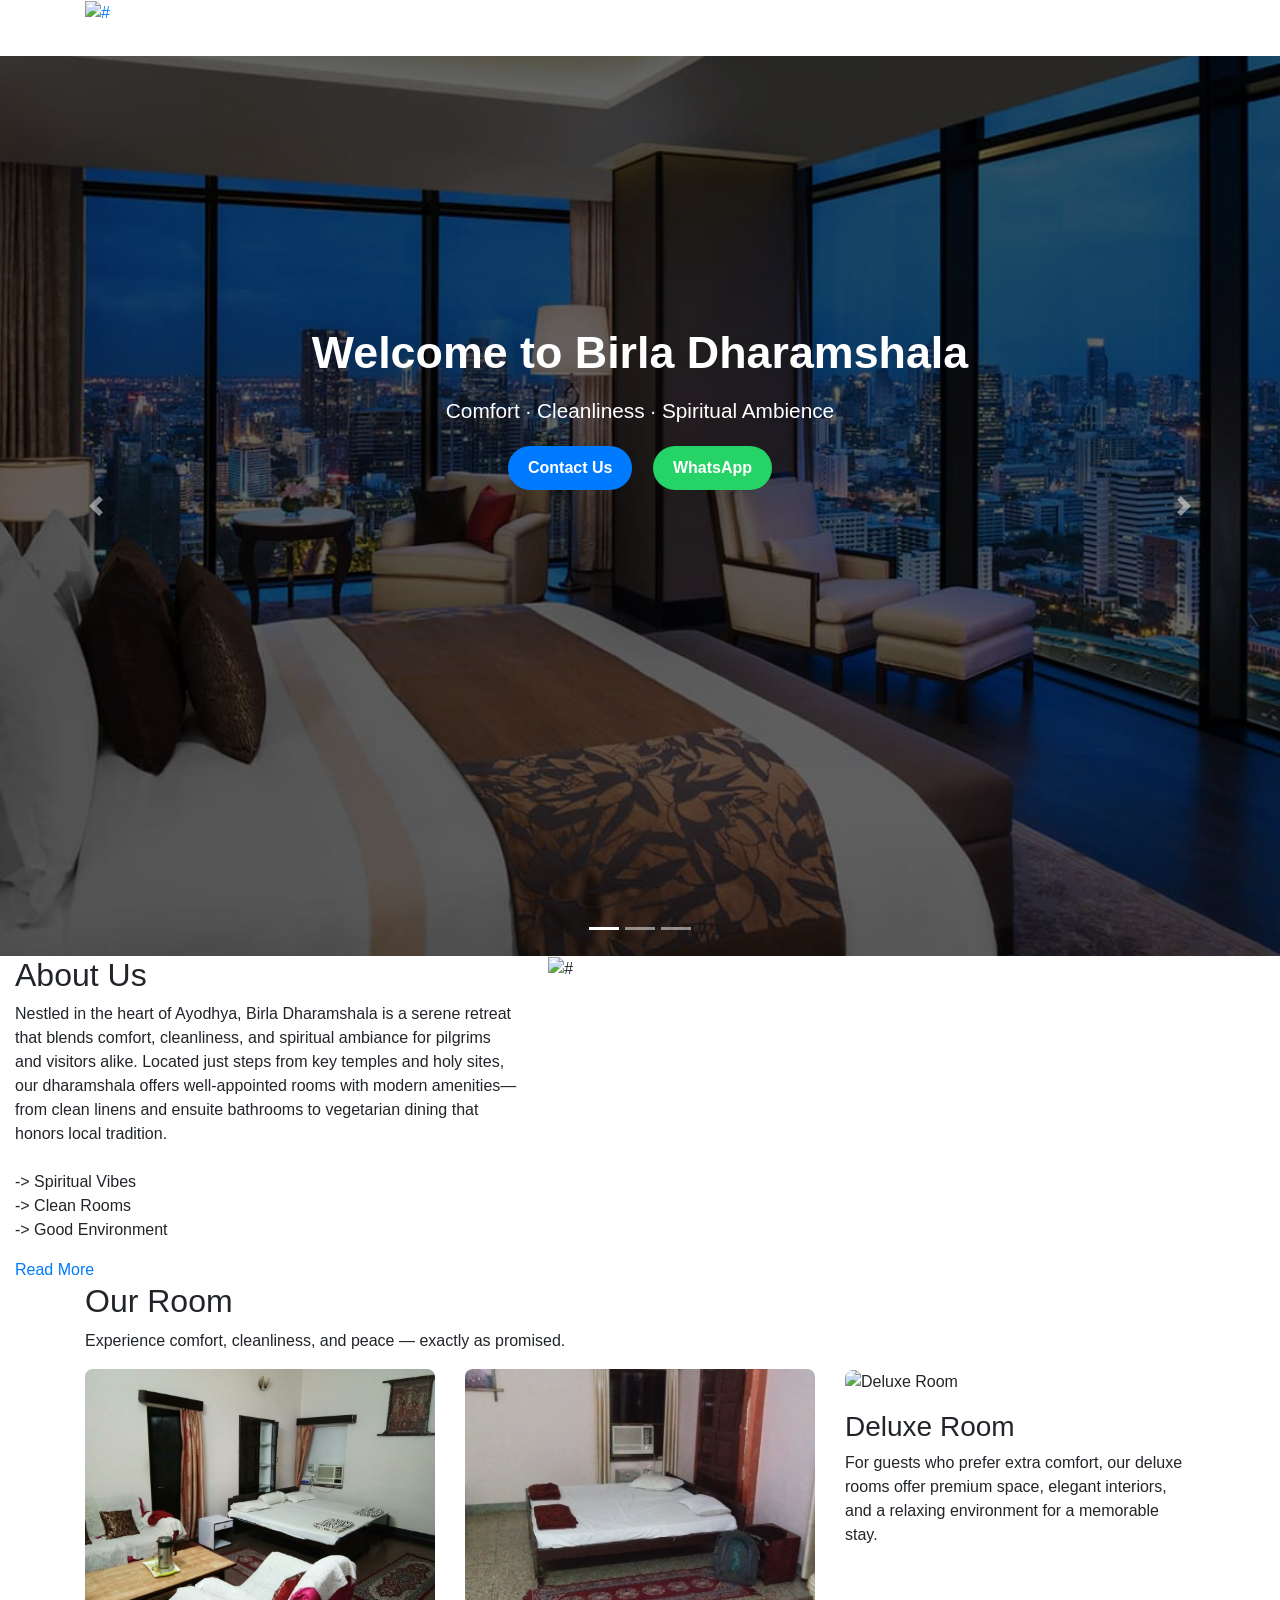
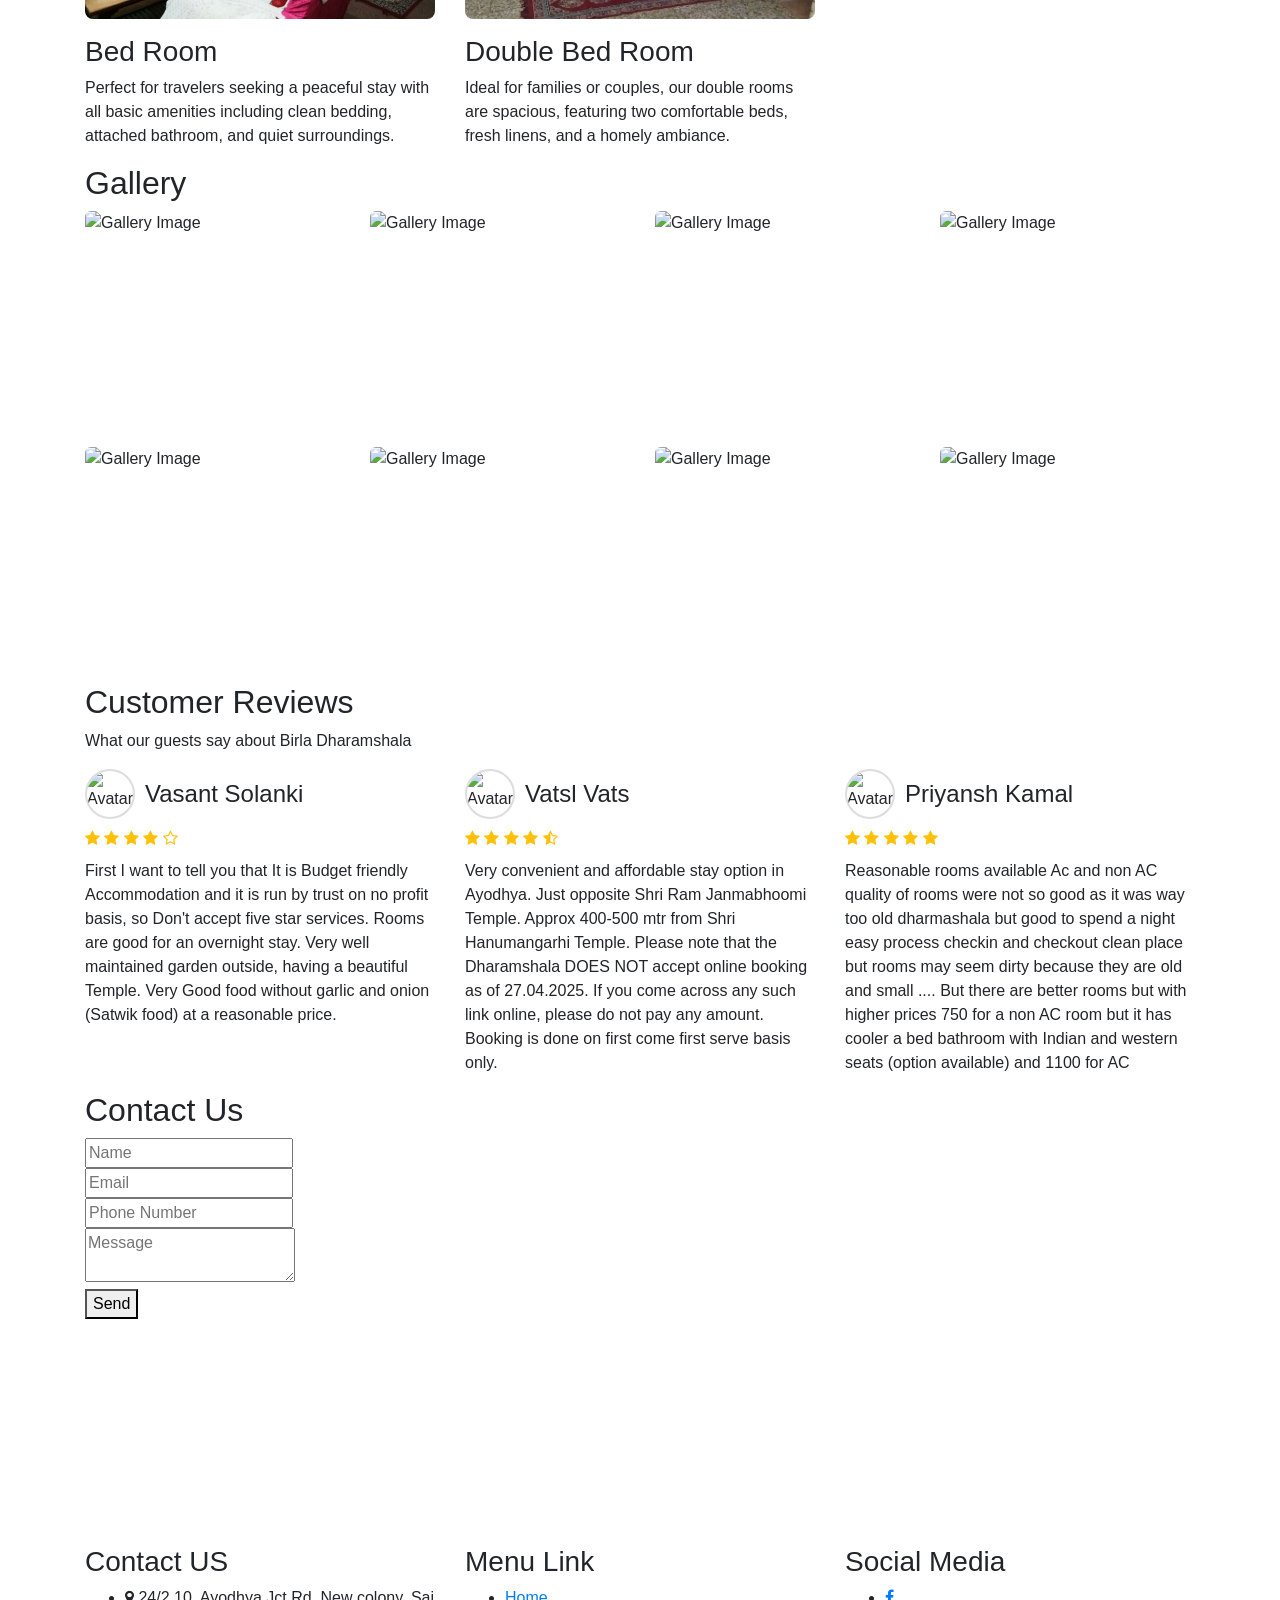
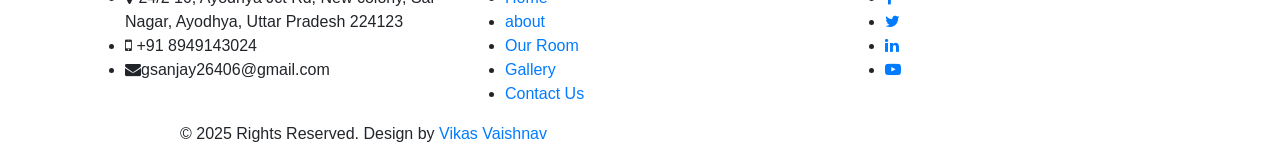
==== index.html @ abee6c65 "Add files via upload" ====
<!DOCTYPE html>
<html lang="en">
   <head>
      <!-- basic -->
      <meta charset="utf-8">
      <meta http-equiv="X-UA-Compatible" content="IE=edge">
      <!-- mobile metas -->
      <meta name="viewport" content="width=device-width, initial-scale=1">
      <meta name="viewport" content="initial-scale=1, maximum-scale=1">
      <!-- site metas -->
      <title>Birla Dharamshala</title>
      <meta name="keywords" content="">
      <meta name="description" content="">
      <meta name="author" content="">
      <!-- bootstrap css -->
      <link rel="stylesheet" href="css/bootstrap.min.css">
      <!-- style css -->
      <link rel="stylesheet" href="css/style.css">
      <!-- Responsive-->
      <link rel="stylesheet" href="css/responsive.css">
      <!-- fevicon -->
      <link rel="icon" href="images/fevicon.png" type="image/gif" />
      <!-- Scrollbar Custom CSS -->
      <link rel="stylesheet" href="css/jquery.mCustomScrollbar.min.css">
      <!-- Tweaks for older IEs-->
      <link rel="stylesheet" href="https://netdna.bootstrapcdn.com/font-awesome/4.0.3/css/font-awesome.css">
      <link rel="stylesheet" href="https://cdnjs.cloudflare.com/ajax/libs/fancybox/2.1.5/jquery.fancybox.min.css" media="screen">
      <!--[if lt IE 9]>
      <script src="https://oss.maxcdn.com/html5shiv/3.7.3/html5shiv.min.js"></script>
      <script src="https://oss.maxcdn.com/respond/1.4.2/respond.min.js"></script><![endif]-->
   </head>
   <!-- body -->
   <body class="main-layout">
      <!-- loader  -->
      <div class="loader_bg">
         <div class="loader"><img src="images/loading.gif" alt="#"/></div>
      </div>
      <!-- end loader -->
      <!-- header -->
      <header>
         <!-- header inner -->

<style>
   .logo img {
    max-width: 100%;    /* logo container ke andar fit ho jaye */
    height: auto;       /* aspect ratio maintain ho */
    max-height: 70px;   /* desktop me max height limit */
}

/* Tablet */
@media (max-width: 992px) {
    .logo img {
        max-height: 60px;
    }
}

/* Mobile */
@media (max-width: 768px) {
    .logo img {
        max-height: 50px;
    }
}

/* Extra small devices */
@media (max-width: 576px) {
    .logo img {
        max-height: 45px;
    }
}

</style>

         <div class="header">
            <div class="container">
               <div class="row">
                  <div class="col-xl-3 col-lg-3 col-md-3 col-sm-3 col logo_section">
                     <div class="full">
                        <div class="center-desk">
                           <div class="logo">
                              <a href="index.html"><img src="images/logo.png" alt="#" /></a>
                           </div>
                        </div>
                     </div>
                  </div>
                  <div class="col-xl-9 col-lg-9 col-md-9 col-sm-9">
                     <nav class="navigation navbar navbar-expand-md navbar-dark ">
                        <button class="navbar-toggler" type="button" data-toggle="collapse" data-target="#navbarsExample04" aria-controls="navbarsExample04" aria-expanded="false" aria-label="Toggle navigation">
                        <span class="navbar-toggler-icon"></span>
                        </button>
                        <div class="collapse navbar-collapse" id="navbarsExample04">
                           <ul class="navbar-nav mr-auto">
                              <li class="nav-item active">
                                 <a class="nav-link" href="index.html">Home</a>
                              </li>
                              <li class="nav-item">
                                 <a class="nav-link" href="#about">About</a>
                              </li>
                              <li class="nav-item">
                                 <a class="nav-link" href="#rooms">Our room</a>
                              </li>
                              <li class="nav-item">
                                 <a class="nav-link" href="#gallery">Gallery</a>
                              </li>
                              <li class="nav-item">
                                 <a class="nav-link" href="#contact">Contact Us</a>
                              </li>
                           </ul>
                        </div>
                     </nav>
                  </div>
               </div>
            </div>
         </div>
      </header>
      <!-- end header inner -->
      <!-- end header -->


    <style>
.carousel-item img {
   width: 100%;
   height: 100vh;
   object-fit: cover;
   position: relative;
}

/* Full dark overlay */
.banner-overlay {
   position: absolute;
   top: 0;
   left: 0;
   width: 100%;
   height: 100%;
   background: rgba(0, 0, 0, 0.5);
   z-index: 1;
}

.carousel-caption-custom {
   position: absolute;
   top: 30%;
   left: 50%;
   transform: translateX(-50%);
   text-align: center;
   color: #fff; /* white text */
   z-index: 2;
   width: 80%;
}

.carousel-caption-custom h2 {
   font-size: 2.8rem;
   font-weight: bold;
   margin-bottom: 15px;
   color: #fff;
}

.carousel-caption-custom p {
   font-size: 1.3rem;
   margin-bottom: 20px;
   color: #fff;
}

.banner-buttons .btn {
   margin: 0 8px;
   padding: 10px 20px;
   font-size: 1rem;
   border-radius: 30px;
   font-weight: bold;
   transition: 0.3s ease;
}

.banner-buttons .btn-primary {
   background-color: #007bff;
   border: none;
}

.banner-buttons .btn-success {
   background-color: #25D366; /* WhatsApp green */
   border: none;
}

.banner-buttons .btn:hover {
   opacity: 0.9;
   transform: scale(1.05);
}

/* Mobile Responsive */
@media (max-width: 768px) {
   .carousel-item img {
      height: 70vh;
   }
   .carousel-caption-custom h2 {
      font-size: 1.8rem;
   }
   .carousel-caption-custom p {
      font-size: 1rem;
   }
   .banner-buttons .btn {
      font-size: 0.9rem;
      padding: 8px 16px;
   }
}


    </style>


<!-- banner -->
<section class="banner_main">
   <div id="myCarousel" class="carousel slide banner" data-ride="carousel">
      <ol class="carousel-indicators">
         <li data-target="#myCarousel" data-slide-to="0" class="active"></li>
         <li data-target="#myCarousel" data-slide-to="1"></li>
         <li data-target="#myCarousel" data-slide-to="2"></li>
      </ol>
      <div class="carousel-inner">
         
         <!-- Slide 1 -->
         <div class="carousel-item active">
            <img class="d-block w-100" src="images/banner1.jpg" alt="First slide">
            <div class="banner-overlay"></div>
            <div class="carousel-caption-custom">
               <h2>Welcome to Birla Dharamshala</h2>
               <p>Comfort · Cleanliness · Spiritual Ambience</p>
               <div class="banner-buttons">
                  <a href="contact.html" class="btn btn-primary">Contact Us</a>
                  <a href="https://wa.me/918949143024" target="_blank" class="btn btn-success">WhatsApp</a>
               </div>
            </div>
         </div>
         
         <!-- Slide 2 -->
         <div class="carousel-item">
            <img class="d-block w-100" src="images/banner2.jpg" alt="Second slide">
            <div class="banner-overlay"></div>
            <div class="carousel-caption-custom">
               <h2>Stay Close to Shri Ram Janmabhoomi</h2>
               <p>Peaceful and Affordable Accommodation</p>
               <div class="banner-buttons">
                  <a href="#contact" class="btn btn-primary">Contact Us</a>
                  <a href="https://wa.me/919876543210" target="_blank" class="btn btn-success">WhatsApp</a>
               </div>
            </div>
         </div>
         
         <!-- Slide 3 -->
         <div class="carousel-item">
            <img class="d-block w-100" src="images/banner3.jpg" alt="Third slide">
            <div class="banner-overlay"></div>
            <div class="carousel-caption-custom">
               <h2>Satwik Bhojan, Pure Experience</h2>
               <p>Vegetarian Food with Tradition & Taste</p>
               <div class="banner-buttons">
                  <a href="#contact" class="btn btn-primary">Contact Us</a>
                  <a href="https://wa.me/919876543210" target="_blank" class="btn btn-success">WhatsApp</a>
               </div>
            </div>
         </div>
      </div>
      
      <!-- Controls -->
      <a class="carousel-control-prev" href="#myCarousel" role="button" data-slide="prev">
         <span class="carousel-control-prev-icon" aria-hidden="true"></span>
         <span class="sr-only">Previous</span>
      </a>
      <a class="carousel-control-next" href="#myCarousel" role="button" data-slide="next">
         <span class="carousel-control-next-icon" aria-hidden="true"></span>
         <span class="sr-only">Next</span>
      </a>
   </div>
</section>
<!-- end banner -->



      
      <!-- about -->
      <div class="about" id="about">
         <div class="container-fluid">
            <div class="row">
               <div class="col-md-5">
                  <div class="titlepage">
                     <h2>About Us</h2>
                     <p >Nestled in the heart of Ayodhya, Birla Dharamshala is a serene retreat that blends comfort, cleanliness, and spiritual ambiance for pilgrims and visitors alike. Located just steps from key temples and holy sites, our dharamshala offers well-appointed rooms with modern amenities—from clean linens and ensuite bathrooms to vegetarian dining that honors local tradition.
                        <br>
                        <br>
                        -> Spiritual Vibes
                        <br>
                        -> Clean Rooms
                        <br>
                        -> Good Environment
                     </p>
                     <a class="read_more" href="about.html"> Read More</a>
                  </div>
               </div>
               <div class="col-md-7">
                  <div class="about_img">
                     <figure ><img  src="images/about.png" alt="#"/></figure>
                  </div>
               </div>
            </div>
         </div>
      </div>
      <!-- end about -->
<!-- our_room -->
<style>
   .equal-room-img {
   width: 100%;
   height: 250px; /* set same height for all images */
   object-fit: cover; /* maintains aspect ratio without stretching */
   border-radius: 8px; /* optional for better look */
}

</style>

<div class="our_room" id="rooms">
   <div class="container">
      <div class="row">
         <div class="col-md-12">
            <div class="titlepage">
               <h2>Our Room</h2>
               <p>Experience comfort, cleanliness, and peace — exactly as promised.</p>
            </div>
         </div>
      </div>
      <div class="row">
         <!-- Room 1 -->
         <div class="col-md-4 col-sm-6">
            <div id="serv_hover" class="room">
               <div class="room_img">
                  <figure>
                     <img src="images/room1.jpg" alt="Single Bed Room" 
                          class="img-fluid equal-room-img"/>
                  </figure>
               </div>
               <div class="bed_room">
                  <h3>Bed Room</h3>
                  <p>Perfect for  travelers seeking a peaceful stay with all basic amenities 
                     including clean bedding, attached bathroom, and quiet surroundings.</p>
               </div>
            </div>
         </div>

         <!-- Room 2 -->
         <div class="col-md-4 col-sm-6">
            <div id="serv_hover" class="room">
               <div class="room_img">
                  <figure>
                     <img src="images/room2.jpg" alt="Double Bed Room" 
                          class="img-fluid equal-room-img"/>
                  </figure>
               </div>
               <div class="bed_room">
                  <h3>Double Bed Room</h3>
                  <p>Ideal for families or couples, our double rooms are spacious, 
                     featuring two comfortable beds, fresh linens, and a homely ambiance.</p>
               </div>
            </div>
         </div>

         <!-- Room 3 -->
         <div class="col-md-4 col-sm-6">
            <div id="serv_hover" class="room">
               <div class="room_img">
                  <figure>
                     <img src="images/room3.jpg" alt="Deluxe Room" 
                          class="img-fluid equal-room-img"/>
                  </figure>
               </div>
               <div class="bed_room">
                  <h3>Deluxe Room</h3>
                  <p>For guests who prefer extra comfort, our deluxe rooms offer 
                     premium space, elegant interiors, and a relaxing environment 
                     for a memorable stay.</p>
               </div>
            </div>
         </div>
      </div>
   </div>
</div>

      <!-- end our_room -->
    
 <!-- gallery -->

<style>
   .gallery-photo {
   width: 100%;
   height: 220px; /* you can adjust this value */
   object-fit: cover; /* keeps aspect ratio, crops if needed */
   border-radius: 6px; /* optional rounded corners */
   display: block;
}
</style>

<div class="gallery" id="gallery">
   <div class="container">
      <div class="row">
         <div class="col-md-12">
            <div class="titlepage">
               <h2>Gallery</h2>
            </div>
         </div>
      </div>
      <div class="row">
         <div class="col-md-3 col-sm-6">
            <div class="gallery_img">
               <figure><img src="images/gallery1.jpg" alt="Gallery Image" class="gallery-photo"/></figure>
            </div>
         </div>
         <div class="col-md-3 col-sm-6">
            <div class="gallery_img">
               <figure><img src="images/gallery2.jpg" alt="Gallery Image" class="gallery-photo"/></figure>
            </div>
         </div>
         <div class="col-md-3 col-sm-6">
            <div class="gallery_img">
               <figure><img src="images/gallery3.jpg" alt="Gallery Image" class="gallery-photo"/></figure>
            </div>
         </div>
         <div class="col-md-3 col-sm-6">
            <div class="gallery_img">
               <figure><img src="images/gallery4.jpg" alt="Gallery Image" class="gallery-photo"/></figure>
            </div>
         </div>
         <div class="col-md-3 col-sm-6">
            <div class="gallery_img">
               <figure><img src="images/gallery5.jpg" alt="Gallery Image" class="gallery-photo"/></figure>
            </div>
         </div>
         <div class="col-md-3 col-sm-6">
            <div class="gallery_img">
               <figure><img src="images/gallery6.jpg" alt="Gallery Image" class="gallery-photo"/></figure>
            </div>
         </div>
         <div class="col-md-3 col-sm-6">
            <div class="gallery_img">
               <figure><img src="images/gallery7.jpg" alt="Gallery Image" class="gallery-photo"/></figure>
            </div>
         </div>
         <div class="col-md-3 col-sm-6">
            <div class="gallery_img">
               <figure><img src="images/gallery8.jpg" alt="Gallery Image" class="gallery-photo"/></figure>
            </div>
         </div>
      </div>
   </div>
</div>
<!-- end gallery -->



 <!-- reviews -->
 <link rel="stylesheet" href="https://cdnjs.cloudflare.com/ajax/libs/font-awesome/4.7.0/css/font-awesome.min.css">


 <style>
.avatar {
   width: 50px;
   height: 50px;
   border-radius: 50%;
   object-fit: cover;
   border: 2px solid #ddd;
}

 </style>

<!-- reviews -->
<div class="reviews">
   <div class="container">
      <div class="row">
         <div class="col-md-12">
            <div class="titlepage">
               <h2>Customer Reviews</h2>
               <p>What our guests say about Birla Dharamshala</p>
            </div>
         </div>
      </div>
      <div class="row">
         <!-- Review 1 -->
         <div class="col-md-4">
            <div class="review_box">
               <div class="review_content">
                  <!-- Avatar + Name -->
                  <div class="d-flex align-items-center mb-2">
                     <img style="margin-right: 10px;" src="https://i.pravatar.cc/50?img=12" class="avatar me-2" alt="Avatar">
                     <h4 class="m-0">Vasant Solanki</h4>
                  </div>
                  <!-- Stars -->
                  <p class="text-warning mb-2">
                     <i class="fa fa-star"></i>
                     <i class="fa fa-star"></i>
                     <i class="fa fa-star"></i>
                     <i class="fa fa-star"></i>
                     <i class="fa fa-star-o"></i> <!-- 4 stars -->
                  </p>
                  <p>First I want to tell you that It is Budget friendly Accommodation and it is run by trust on no profit basis, so Don't accept five star services. Rooms are good for an overnight stay. Very well maintained garden outside, having a beautiful Temple. Very Good food without garlic and onion (Satwik food) at a reasonable price.</p>
               </div>
            </div>
         </div>

         <!-- Review 2 -->
         <div class="col-md-4">
            <div class="review_box">
               <div class="review_content">
                  <!-- Avatar + Name -->
                  <div class="d-flex align-items-center mb-2">
                     <img style="margin-right: 10px;" src="https://i.pravatar.cc/50?img=32" class="avatar me-2" alt="Avatar">
                     <h4 class="m-0">Vatsl Vats</h4>
                  </div>
                  <!-- Stars -->
                  <p class="text-warning mb-2">
                     <i class="fa fa-star"></i>
                     <i class="fa fa-star"></i>
                     <i class="fa fa-star"></i>
                     <i class="fa fa-star"></i>
                     <i class="fa fa-star-half-o"></i> <!-- 4.5 stars -->
                  </p>
                  <p>Very convenient and affordable stay option in Ayodhya. Just opposite Shri Ram Janmabhoomi Temple. Approx 400-500 mtr from Shri Hanumangarhi Temple. Please note that the Dharamshala DOES NOT accept online booking as of 27.04.2025. If you come across any such link online, please do not pay any amount. Booking is done on first come first serve basis only.</p>
               </div>
            </div>
         </div>

         <!-- Review 3 -->
         <div class="col-md-4">
            <div class="review_box">
               <div class="review_content">
                  <!-- Avatar + Name -->
                  <div class="d-flex align-items-center mb-2">
                     <img style="margin-right: 10px;" src="https://i.pravatar.cc/50?img=56" class="avatar me-2" alt="Avatar">
                     <h4 class="m-0">Priyansh Kamal</h4>
                  </div>
                  <!-- Stars -->
                  <p class="text-warning mb-2">
                     <i class="fa fa-star"></i>
                     <i class="fa fa-star"></i>
                     <i class="fa fa-star"></i>
                     <i class="fa fa-star"></i>
                     <i class="fa fa-star"></i> <!-- 5 stars -->
                  </p>
                  <p>Reasonable rooms available Ac and non AC quality of rooms were not so good as it was way too old dharmashala but good to spend a night easy process checkin and checkout clean place but rooms may seem dirty because they are old and small .... But there are better rooms but with higher prices 750 for a non AC room but it has cooler a bed bathroom with Indian and western seats (option available) and 1100 for AC</p>
               </div>
            </div>
         </div>
      </div>
   </div>
</div>
<!-- end reviews -->




      <!--  contact -->
      <div class="contact" id="contact">
         <div class="container">
            <div class="row">
               <div class="col-md-12">
                  <div class="titlepage">
                     <h2>Contact Us</h2>
                  </div>
               </div>
            </div>
            <div class="row">
               <div class="col-md-6">
                  <form id="request" class="main_form" onsubmit="sendToWhatsApp(event)">
                     <div class="row">
                        <div class="col-md-12">
                           <input class="contactus" placeholder="Name" type="text" name="name" id="name"> 
                        </div>
                        <div class="col-md-12">
                           <input class="contactus" placeholder="Email" type="email" name="email" id="email"> 
                        </div>
                        <div class="col-md-12">
                           <input class="contactus" placeholder="Phone Number" type="text" name="phone" id="phone">                          
                        </div>
                        <div class="col-md-12">
                           <textarea class="textarea" placeholder="Message" id="message"></textarea>
                        </div>
                        <div class="col-md-12">
                           <button class="send_btn" type="submit">Send</button>
                        </div>
                     </div>
                  </form>
               </div>
               <div class="col-md-6">
                  <div class="map_main">
                     <div class="map-responsive">
                        <iframe src="https://www.google.com/maps/embed?pb=!1m18!1m12!1m3!1d3561.482817374734!2d82.19859521002266!3d26.792751076621784!2m3!1f0!2f0!3f0!3m2!1i1024!2i768!4f13.1!3m3!1m2!1s0x399a07ecdf27cc41%3A0x7c9bd8b0b273a80f!2sBirla%20Dharamshala!5e0!3m2!1sen!2sin!4v1758640669637!5m2!1sen!2sin" width="600" height="400" frameborder="0" style="border:0; width: 100%;" allowfullscreen=""></iframe>
                     </div>
                  </div>
               </div>
            </div>
         </div>
      </div>


<script>
   function sendToWhatsApp(event) {
      event.preventDefault(); // Stop default form submit

      let name = document.getElementById("name").value;
      let email = document.getElementById("email").value;
      let phone = document.getElementById("phone").value;
      let message = document.getElementById("message").value;

      let whatsappNumber = "918949143024"; // <-- apna WhatsApp number yaha dalen

      let url = "https://wa.me/" + whatsappNumber + "?text=" 
         + "Name: " + encodeURIComponent(name) + "%0a"
         + "Email: " + encodeURIComponent(email) + "%0a"
         + "Phone: " + encodeURIComponent(phone) + "%0a"
         + "Message: " + encodeURIComponent(message);

      window.open(url, '_blank').focus();
   }
</script>

      <!-- end contact -->
      <!--  footer -->
      <footer>
         <div class="footer">
            <div class="container">
               <div class="row">
                  <div class=" col-md-4">
                     <h3>Contact US</h3>
                     <ul class="conta">
                        <li><i class="fa fa-map-marker" aria-hidden="true"></i> 24/2 10, Ayodhya Jct Rd, New colony, Sai Nagar, Ayodhya, Uttar Pradesh 224123</li>
                        <li><i class="fa fa-mobile" aria-hidden="true"></i> +91 8949143024</li>
                        <li> <i class="fa fa-envelope" aria-hidden="true"></i>gsanjay26406@gmail.com
                        <!-- <a href=""> gsanjay26406@gmail.com</a> -->
                        </li>
                     </ul>
                  </div>
                  <div class="col-md-4">
                     <h3>Menu Link</h3>
                     <ul class="link_menu">
                        <li class="active"><a href="index.html">Home</a></li>
                        <li><a href="#about"> about</a></li>
                        <li><a href="#rooms">Our Room</a></li>
                        <li><a href="#gallery">Gallery</a></li>
                        <li><a href="#contact">Contact Us</a></li>
                     </ul>
                  </div>
                  <div class="col-md-4">
                     <h3>Social Media</h3>
                     <!-- <form class="bottom_form">
                        <input class="enter" placeholder="Enter your email" type="text" name="Enter your email">
                        <button class="sub_btn">subscribe</button>
                     </form> -->
                     <ul class="social_icon">
                        <li><a href="#"><i class="fa fa-facebook" aria-hidden="true"></i></a></li>
                        <li><a href="#"><i class="fa fa-twitter" aria-hidden="true"></i></a></li>
                        <li><a href="#"><i class="fa fa-linkedin" aria-hidden="true"></i></a></li>
                        <li><a href="#"><i class="fa fa-youtube-play" aria-hidden="true"></i></a></li>
                     </ul>
                  </div>
               </div>
            </div>
            <div class="copyright">
               <div class="container">
                  <div class="row">
                     <div class="col-md-10 offset-md-1">
                        
                        <p>
                        © 2025 Rights Reserved. Design by <a href=""> Vikas Vaishnav
                        
                        </p>

                     </div>
                  </div>
               </div>
            </div>
         </div>
      </footer>
      <!-- end footer -->
      <!-- Javascript files-->
      <script src="js/jquery.min.js"></script>
      <script src="js/bootstrap.bundle.min.js"></script>
      <script src="js/jquery-3.0.0.min.js"></script>
      <!-- sidebar -->
      <script src="js/jquery.mCustomScrollbar.concat.min.js"></script>
      <script src="js/custom.js"></script>
   </body>
</html>
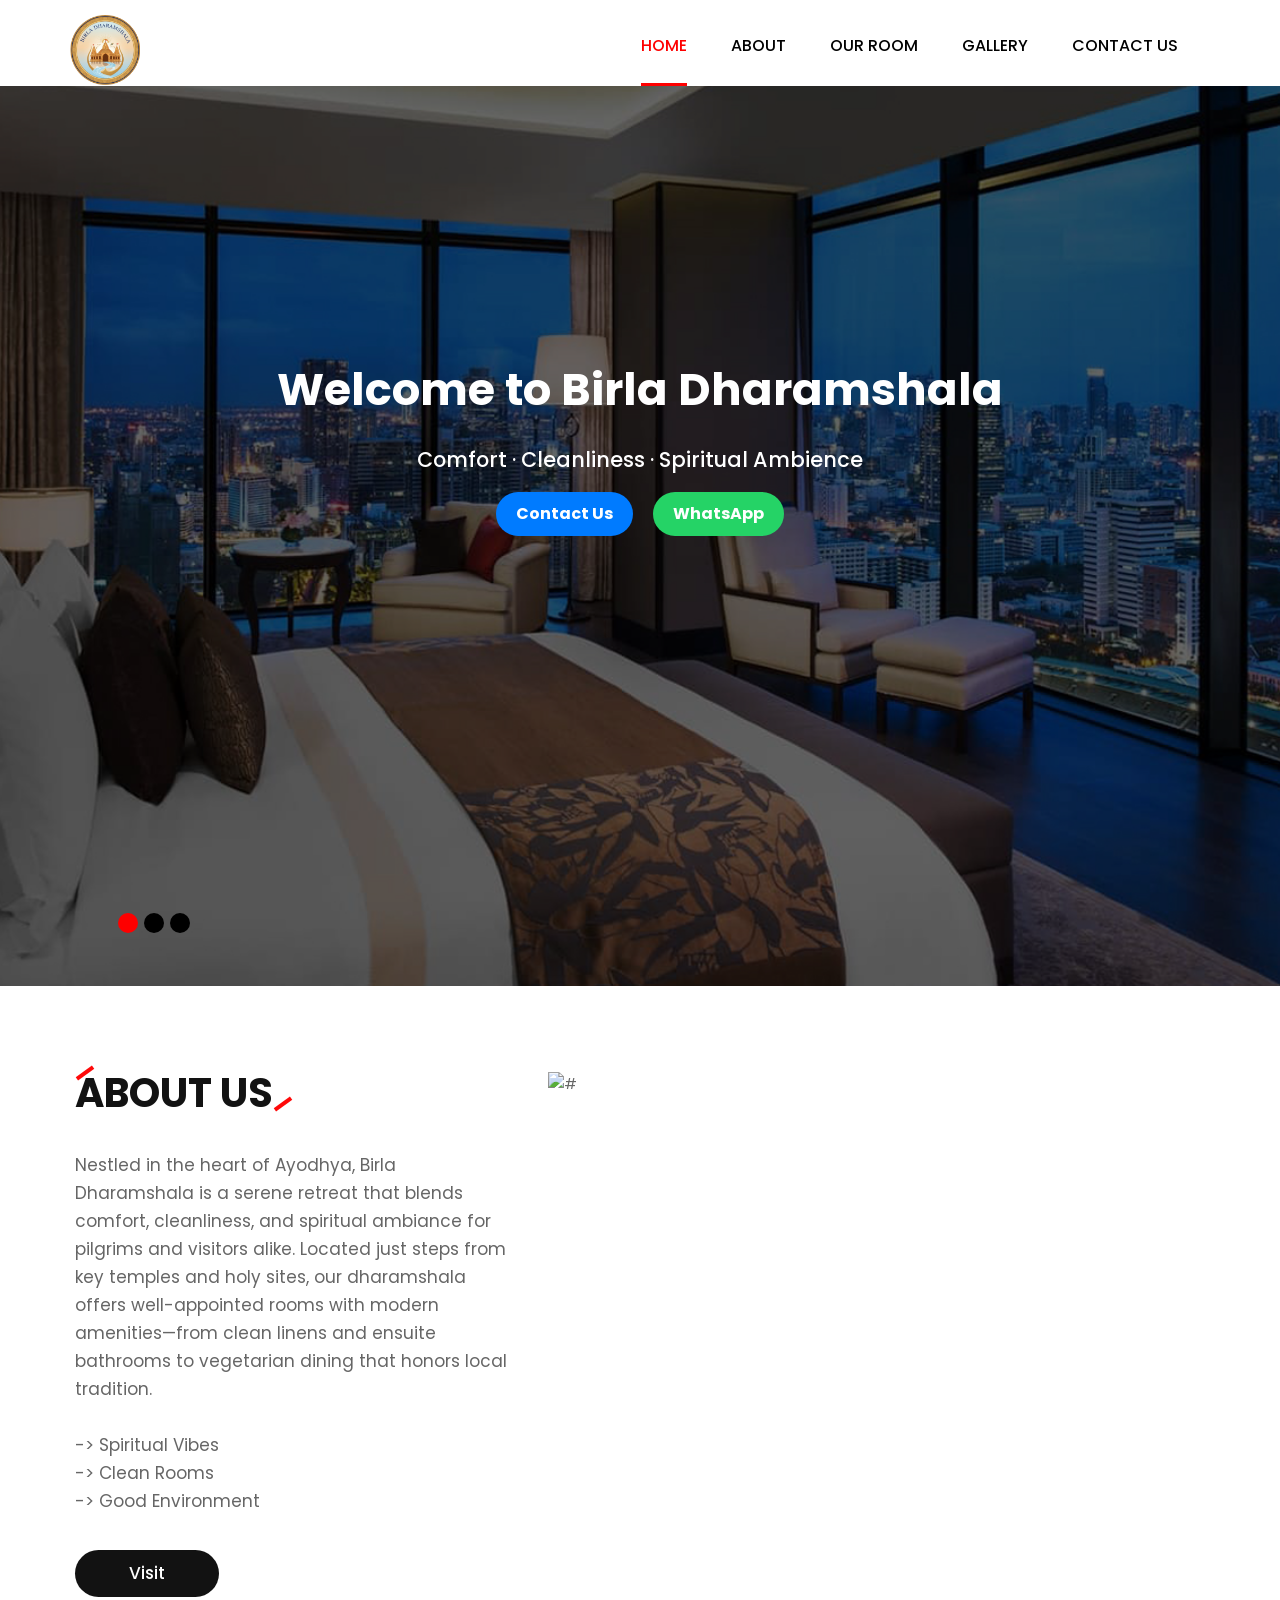
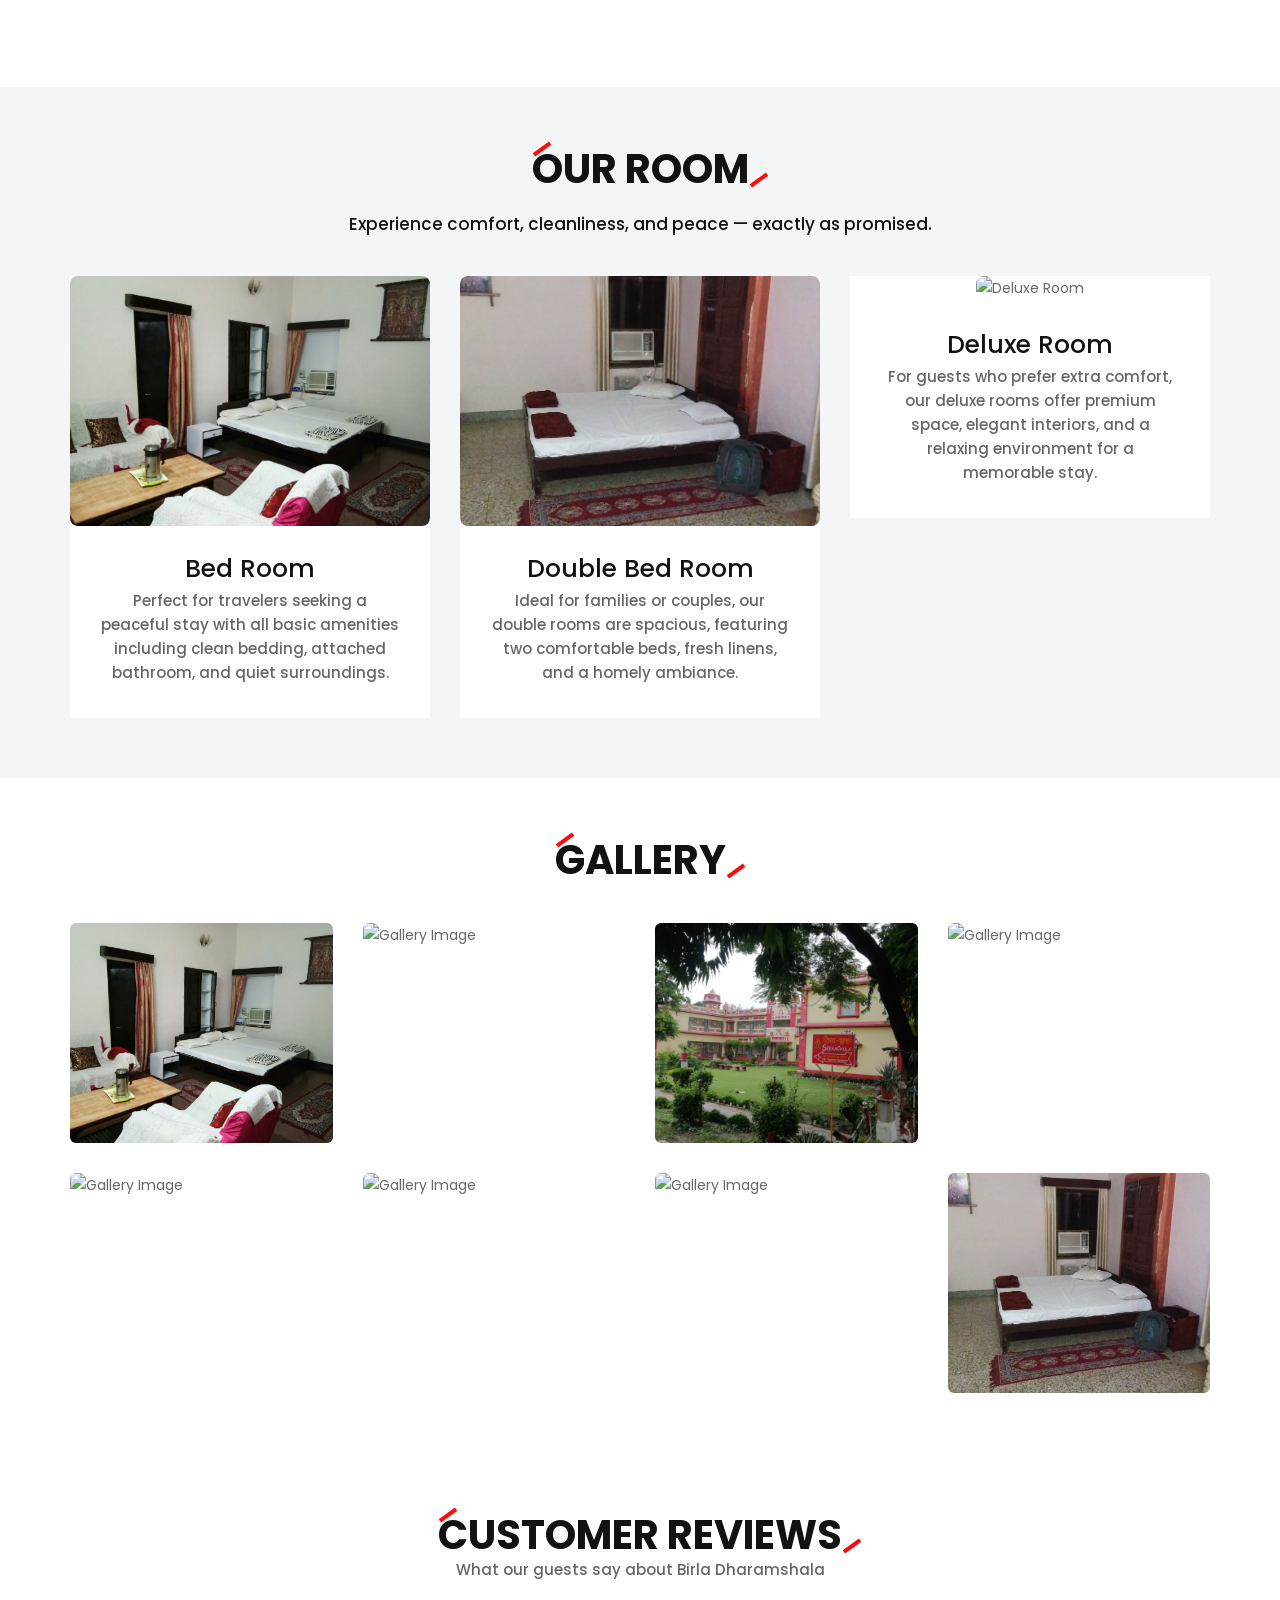
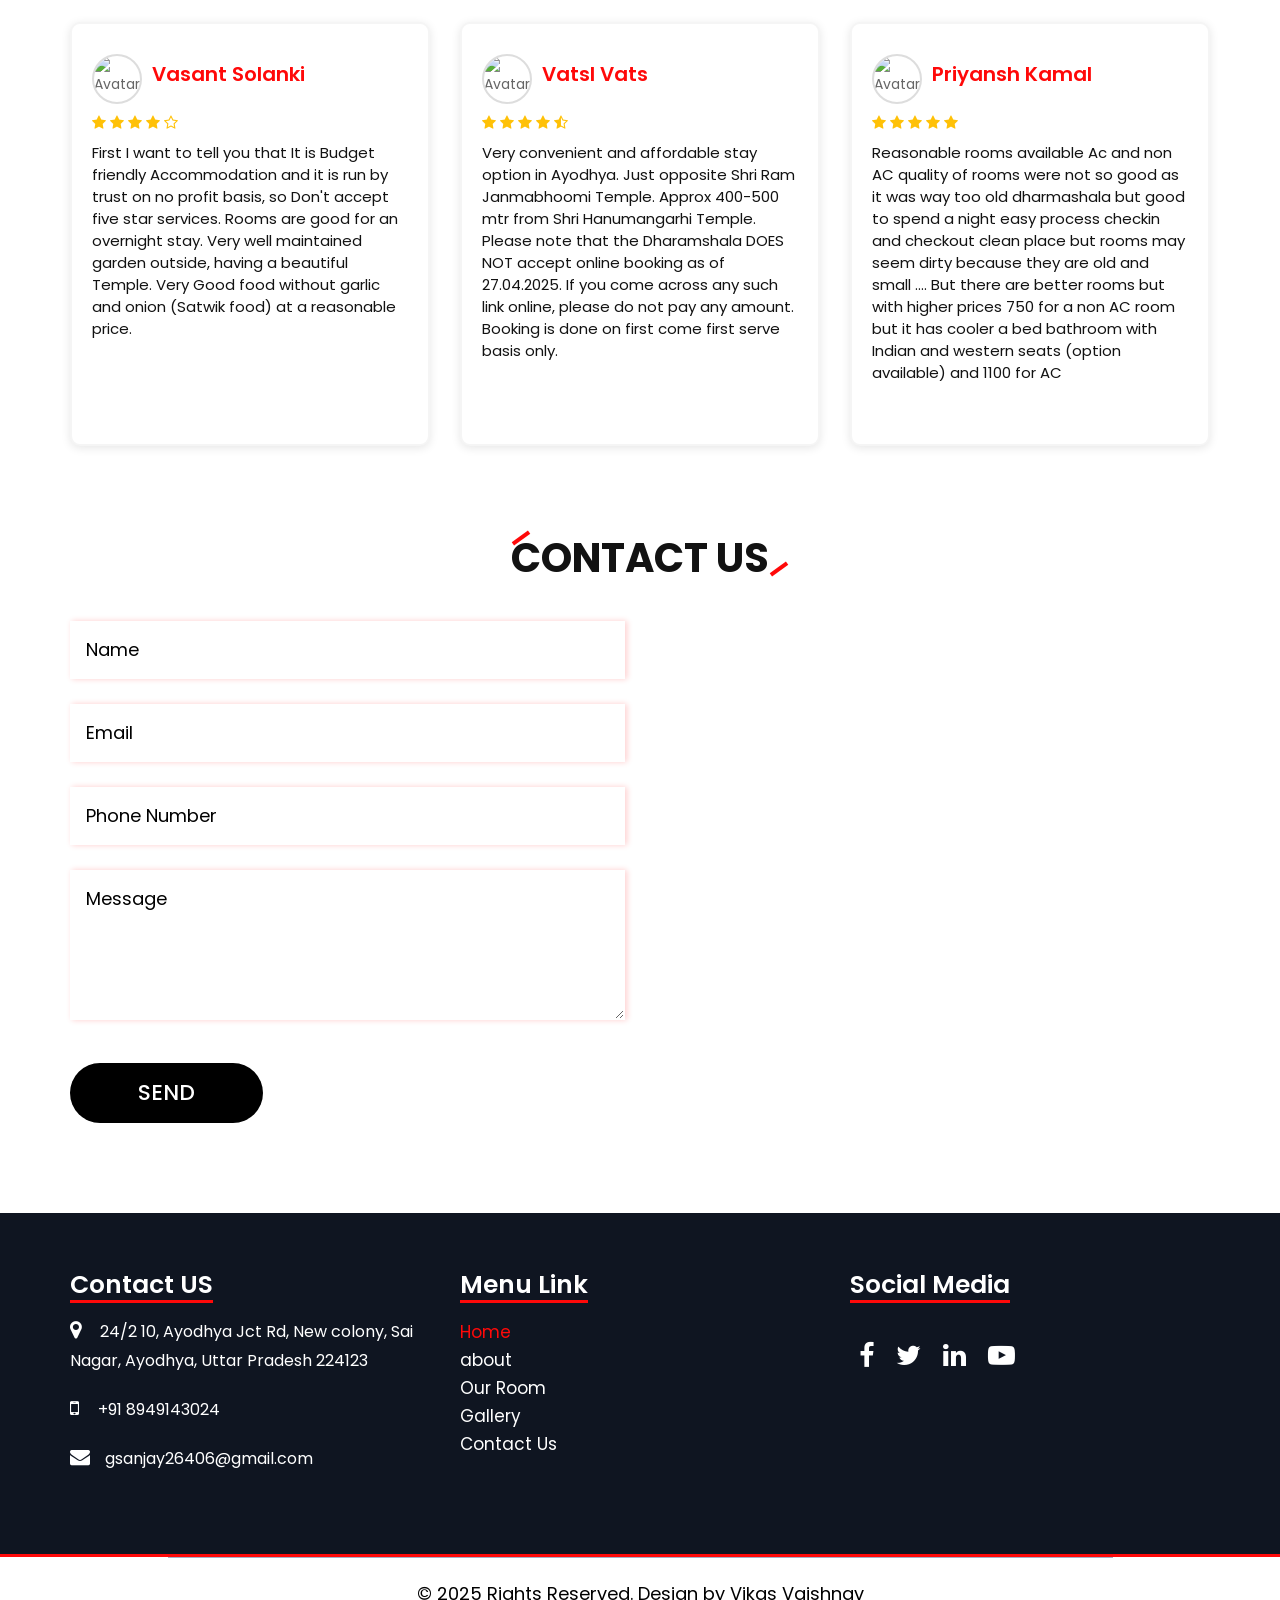
==== commit 3da5f99d: "Update index.html" ====
--- a/index.html
+++ b/index.html
@@ -222,7 +222,7 @@
                <h2>Welcome to Birla Dharamshala</h2>
                <p>Comfort · Cleanliness · Spiritual Ambience</p>
                <div class="banner-buttons">
-                  <a href="contact.html" class="btn btn-primary">Contact Us</a>
+                  <a href="#contact" class="btn btn-primary">Contact Us</a>
                   <a href="https://wa.me/918949143024" target="_blank" class="btn btn-success">WhatsApp</a>
                </div>
             </div>
@@ -289,7 +289,7 @@
                         <br>
                         -> Good Environment
                      </p>
-                     <a class="read_more" href="about.html"> Read More</a>
+                     <a class="read_more" href="">Visit </a>
                   </div>
                </div>
                <div class="col-md-7">
@@ -680,4 +680,4 @@
       <script src="js/jquery.mCustomScrollbar.concat.min.js"></script>
       <script src="js/custom.js"></script>
    </body>
-</html>+</html>
--- a/css/style.css
+++ b/css/style.css
@@ -0,0 +1,991 @@
+/*--------------------------------------------------------------------- File Name: style.css ---------------------------------------------------------------------*/
+
+
+/*--------------------------------------------------------------------- import Fonts ---------------------------------------------------------------------*/
+
+@import url('https://fonts.googleapis.com/css?family=Rajdhani:300,400,500,600,700');
+@import url('https://fonts.googleapis.com/css?family=Poppins:100,100i,200,200i,300,300i,400,400i,500,500i,600,600i,700,700i,800,800i,900,900i');
+@import url('https://fonts.googleapis.com/css?family=Raleway:100,400,600,700,900&display=swap');
+@import url('https://fonts.googleapis.com/css?family=Baloo+Chettan&display=swap');
+
+/*****---------------------------------------- 1) font-family: 'Rajdhani', sans-serif;
+ 2) font-family: 'Poppins', sans-serif;
+ ----------------------------------------*****/
+
+
+/*--------------------------------------------------------------------- import Files ---------------------------------------------------------------------*/
+
+@import url(animate.min.css);
+@import url(normalize.css);
+@import url(icomoon.css);
+@import url(font-awesome.min.css);
+@import url(meanmenu.css);
+@import url(owl.carousel.min.css);
+@import url(swiper.min.css);
+@import url(slick.css);
+@import url(jquery.fancybox.min.css);
+@import url(jquery-ui.css);
+@import url(nice-select.css);
+
+/*--------------------------------------------------------------------- skeleton ---------------------------------------------------------------------*/
+
+* {
+     box-sizing: border-box !important;
+}
+
+.container {
+     max-width: 1170px;
+}
+
+html {
+     scroll-behavior: smooth;
+}
+
+body {
+     color: #666666;
+     font-size: 14px;
+     font-family: 'Poppins', sans-serif;
+     line-height: 1.80857;
+     font-weight: normal;
+}
+
+a {
+     color: #1f1f1f;
+     text-decoration: none !important;
+     outline: none !important;
+     -webkit-transition: all .3s ease-in-out;
+     -moz-transition: all .3s ease-in-out;
+     -ms-transition: all .3s ease-in-out;
+     -o-transition: all .3s ease-in-out;
+     transition: all .3s ease-in-out;
+}
+
+h1,
+h2,
+h3,
+h4,
+h5,
+h6 {
+     letter-spacing: 0;
+     font-weight: normal;
+     position: relative;
+     padding: 0 0 10px 0;
+     font-weight: normal;
+     line-height: normal;
+     color: #111111;
+     margin: 0
+}
+
+h1 {
+     font-size: 24px;
+}
+
+h2 {
+     font-size: 22px;
+}
+
+h3 {
+     font-size: 18px;
+}
+
+h4 {
+     font-size: 16px
+}
+
+h5 {
+     font-size: 14px
+}
+
+h6 {
+     font-size: 13px
+}
+
+*,
+*::after,
+*::before {
+     -webkit-box-sizing: border-box;
+     -moz-box-sizing: border-box;
+     box-sizing: border-box;
+}
+
+h1 a,
+h2 a,
+h3 a,
+h4 a,
+h5 a,
+h6 a {
+     color: #212121;
+     text-decoration: none!important;
+     opacity: 1
+}
+
+button:focus {
+     outline: none;
+}
+
+ul,
+li,
+ol {
+     margin: 0px;
+     padding: 0px;
+     list-style: none;
+}
+
+p {
+     margin: 0px;
+     font-weight: 500;
+     font-size: 15px;
+     line-height: 24px;
+}
+
+a {
+     color: #222222;
+     text-decoration: none;
+     outline: none !important;
+}
+
+a,
+.btn {
+     text-decoration: none !important;
+     outline: none !important;
+     -webkit-transition: all .3s ease-in-out;
+     -moz-transition: all .3s ease-in-out;
+     -ms-transition: all .3s ease-in-out;
+     -o-transition: all .3s ease-in-out;
+     transition: all .3s ease-in-out;
+}
+
+img {
+     max-width: 100%;
+     height: auto;
+}
+
+ :focus {
+     outline: 0;
+}
+
+.btn-custom {
+     margin-top: 20px;
+     background-color: transparent !important;
+     border: 2px solid #ddd;
+     padding: 12px 40px;
+     font-size: 16px;
+}
+
+.lead {
+     font-size: 18px;
+     line-height: 30px;
+     color: #767676;
+     margin: 0;
+     padding: 0;
+}
+
+.form-control:focus {
+     border-color: #ffffff !important;
+     box-shadow: 0 0 0 .2rem rgba(255, 255, 255, .25);
+}
+
+.navbar-form input {
+     border: none !important;
+}
+
+.badge {
+     font-weight: 500;
+}
+
+blockquote {
+     margin: 20px 0 20px;
+     padding: 30px;
+}
+
+button {
+     border: 0;
+     margin: 0;
+     padding: 0;
+     cursor: pointer;
+}
+
+.full {
+     float: left;
+     width: 100%;
+}
+
+.full {
+     width: 100%;
+     float: left;
+     margin: 0;
+     padding: 0;
+}
+
+
+/**-- heading section --**/
+
+
+/*---------------------------- preloader area ----------------------------*/
+
+.loader_bg {
+     position: fixed;
+     z-index: 9999999;
+     background: #fff;
+     width: 100%;
+     height: 100%;
+}
+
+.loader {
+     height: 100%;
+     width: 100%;
+     position: absolute;
+     left: 0;
+     top: 0;
+     display: flex;
+     justify-content: center;
+     align-items: center;
+}
+
+.loader img {
+     width: 280px;
+}
+
+
+/*-- header area --*/
+
+
+/*--------------------------------------------------------------------- top banner area ---------------------------------------------------------------------*/
+
+
+/*-- navigation--*/
+
+.navigation.navbar {
+     float: right;
+     padding-top: 14px !important;
+     padding: 0;
+}
+
+.navigation.navbar-dark .navbar-nav .nav-link {
+     padding: 7px 0px 27px 0px;
+     margin: 0 22px;
+     color: #010101;
+     font-size: 16px;
+     line-height: 20px;
+     font-weight: 500;
+     text-transform: uppercase;
+     border-bottom: #fff solid 3px;
+}
+
+.navigation.navbar-dark .navbar-nav .nav-link:focus,
+.navigation.navbar-dark .navbar-nav .nav-link:hover {
+     color: #fe0000;
+     border-bottom: #fe0000 solid 3px;
+}
+
+.navigation.navbar-dark .navbar-nav .active>.nav-link,
+.navigation.navbar-dark .navbar-nav .nav-link.active,
+.navigation.navbar-dark .navbar-nav .nav-link.show,
+.navigation.navbar-dark .navbar-nav .show>.nav-link {
+     color: #fe0000;
+     border-bottom: #fe0000 solid 3px;
+}
+
+.navbar-expand-md .navbar-nav {
+     padding-right: 10px;
+}
+
+.header {
+     width: 100%;
+     height: 86px;
+     padding: 15px 0px 15px 0px;
+     background: #fff;
+}
+
+
+/** banner section **/
+
+.banner_main {
+     position: relative;
+}
+
+.banner .carousel-indicators li {
+     width: 20px;
+     height: 20px;
+     border-radius: 30px;
+     background: #000;
+}
+
+.banner .carousel-indicators .active {
+     background-color: #fe0000;
+}
+
+.booking_ocline {
+     position: absolute;
+     width: 100%;
+     top: 50%;
+     transform: translateY(-50%);
+}
+
+.book_room {
+     background-color: #000000c7;
+     padding: 30px 35px;
+     border-left: #ff0909 solid 5px;
+}
+
+.book_room h1 {
+     font-weight: 500;
+     font-size: 30px;
+     line-height: 30px;
+     color: #fff;
+     padding-bottom: 20px;
+     text-transform: uppercase;
+     text-align: center;
+}
+
+.book_now span {
+     display: block;
+     color: #fff;
+     font-size: 18px;
+     padding-bottom: 5px;
+}
+
+.book_now .online_book {
+     width: 100%;
+     height: 50px;
+     border: #fff solid 1px;
+     background-color: transparent;
+     color: #fff;
+     padding: 0 10px;
+     padding-right: 61px;
+     margin-bottom: 25px;
+     position: relative;
+}
+
+.date_cua {
+     position: absolute;
+     width: 29px;
+     height: 29px;
+     top: 48px;
+     background-repeat: no-repeat;
+     right: 30px;
+}
+
+.book_btn {
+     background-color: #fe0000;
+     max-width: 189px;
+     width: 100%;
+     margin: 0 auto;
+     padding: 10px 0;
+     border-radius: 50px;
+     color: #fff;
+     font-size: 20px;
+     transition: ease-in 0.5s;
+     display: block;
+}
+
+.book_btn:hover {
+     background-color: #fff;
+     color: #fe0000;
+     transition: ease-in 0.5s;
+}
+
+.carousel-control-next,
+.carousel-control-prev {
+     display: none;
+}
+
+.carousel-indicators {
+     right: inherit;
+     bottom: 53px;
+     margin-left: 9%;
+}
+
+
+/** end banner section **/
+
+.titlepage {
+     text-align: center;
+     padding-bottom: 40px;
+}
+
+.titlepage h2 {
+     font-size: 40px;
+     color: #121212;
+     line-height: 45px;
+     font-weight: bold;
+     text-transform: uppercase;
+     padding: 0;
+}
+
+.titlepage h2::before {
+     position: absolute;
+     content: "";
+     background-color: #ff0909;
+     width: 20px;
+     height: 4px;
+     transform: rotate(-36deg);
+}
+
+.titlepage h2::after {
+     position: absolute;
+     content: "";
+     background-color: #ff0909;
+     width: 20px;
+     height: 4px;
+     transform: rotate(-36deg);
+     bottom: 10px;
+}
+
+.d_flex {
+     display: flex;
+     align-items: center;
+     flex-wrap: wrap;
+}
+
+.read_more {
+     font-size: 17px;
+     background-color: #121212;
+     color: #fff;
+     padding: 8px 0px;
+     width: 100%;
+     max-width: 144px;
+     text-align: center;
+     display: inline-block;
+     transition: ease-in all 0.5s;
+     font-weight: 500;
+     border-radius: 30px;
+}
+
+.read_more:hover {
+     background: #fe0000;
+     color: #fff;
+     transition: ease-in all 0.5s;
+}
+
+/** about section **/
+
+.about {
+     background-color: #fff;
+     padding-top: 85px;
+}
+
+.about .titlepage {
+     text-align: left;
+     padding-bottom: 0;
+     max-width: 443px;
+     width: 100%;
+     float: right;
+}
+
+.about .titlepage h2 {
+     margin-bottom: 35px;
+}
+
+.about .titlepage p {
+     font-weight: 400;
+     font-size: 17px;
+     line-height: 28px;
+     padding-bottom: 35px;
+}
+
+.about_img {
+     margin-right: 40px;
+     overflow: hidden;
+}
+
+.about_img figure {
+     margin: 0;
+}
+
+.about_img figure img {
+     width: 100%;
+     transition: all .5s;
+}
+
+.about_img figure img:hover {
+     transform: scale(1.2);
+}
+/** end about section **/
+
+/** our_room section **/
+
+.our_room {
+     background-color: #f4f5f7;
+     padding: 60px 0 30px 0;
+     margin-top: 90px;
+}
+
+.our_room .titlepage {
+     text-align: center;
+}
+
+.our_room .titlepage p {
+     color: #121212;
+     font-size: 17px;
+     margin-top: 20px;
+}
+
+.our_room .room {
+     text-align: center;
+     background-color: #fff;
+     margin-bottom: 30px;
+     transition: ease-in all 0.5s;
+}
+
+.our_room .room .room_img {
+     overflow: hidden;
+}
+
+.our_room .room .room_img figure {
+     margin: 0;
+}
+
+.our_room .room .room_img figure img {
+     width: 100%;
+     transition: all .5s;
+}
+
+.our_room .room .room_img figure img:hover {
+     transform: scale(1.2);
+}
+
+.our_room .room .bed_room {
+     padding: 33px 30px;
+}
+
+.our_room .room .bed_room h3 {
+     color: #121212;
+     font-size: 25px;
+     line-height: 20px;
+     font-weight: 500;
+     transition: ease-in all 0.5s;
+     margin: auto;
+}
+
+#serv_hover:hover.room {
+     cursor: pointer;
+     box-shadow: 0px 0px 30px rgba(255, 9, 9, 0.15);
+     transition: ease-in all 0.5s;
+}
+
+
+/** end our_room section **/
+
+
+/** gallery  section **/
+
+.gallery {
+     padding-top: 60px;
+}
+
+.gallery .titlepage {
+     text-align: center;
+}
+
+.gallery .gallery_img {
+     overflow: hidden;
+     margin-bottom: 30px;
+}
+
+.gallery .gallery_img figure {
+     margin: 0;
+}
+
+.gallery .gallery_img figure img {
+     width: 100%;
+     transition: all .5s;
+}
+
+.gallery .gallery_img figure img:hover {
+     transform: scale(1.2);
+}
+
+
+/** end gallery  section **/
+
+
+/** blog section **/
+
+.blog {
+     background: url(../images/blog_bg.jpg);
+     background-repeat: no-repeat;
+     background-size: 100% 100%;
+     padding: 60px 0 30px 0;
+     margin-top: 60px;
+}
+
+.blog .titlepage {
+     text-align: center;
+}
+
+.blog .titlepage h2 {
+     color: #fff;
+}
+
+.blog .titlepage p {
+     color: #fff;
+     font-size: 17px;
+     margin-top: 20px;
+}
+
+.blog .blog_box {
+     text-align: left;
+     background-color: #fff;
+     margin-bottom: 30px;
+     transition: ease-in all 0.5s;
+}
+
+.blog .blog_box .blog_img {
+     overflow: hidden;
+}
+
+.blog .blog_box .blog_img figure {
+     margin: 0;
+}
+
+.blog .blog_box .blog_img figure img {
+     width: 100%;
+     transition: all .5s;
+}
+
+.blog .blog_box .blog_img figure img:hover {
+     transform: scale(1.2);
+}
+
+.blog .blog_box .blog_room {
+     padding: 33px 30px;
+     text-align: left;
+}
+
+.blog .blog_box .blog_room h3 {
+     color: #121212;
+     font-size: 25px;
+     line-height: 20px;
+     font-weight: 500;
+     padding-bottom: 5px;
+     transition: ease-in all 0.5s;
+     margin: auto;
+}
+
+.blog .blog_box .blog_room span {
+     font-size: 15px;
+     color: #ff0909;
+     font-weight: bold;
+     margin-bottom: 10px;
+     display: block;
+}
+
+.blog .blog_box .blog_room p {
+     font-size: 14px;
+     line-height: 20px;
+}
+
+
+/** end blog section **/
+
+/** reviews section **/
+
+.reviews {
+     background: #fff;
+     margin-top: 90px;
+}
+
+.review_box {
+     border: 2px solid #f5f5f5;
+     background: #fff;
+     padding: 30px 20px;
+     margin-bottom: 30px;
+     border-radius: 10px;
+     box-shadow: 0 2px 10px rgba(0,0,0,0.1);
+     transition: ease-in all 0.5s;
+     height: 100%;
+}
+
+.review_box:hover {
+     box-shadow: 0 5px 20px rgba(255, 9, 9, 0.15);
+     transition: ease-in all 0.5s;
+}
+
+.review_content h4 {
+     color: #ff0909;
+     font-size: 20px;
+     line-height: 24px;
+     font-weight: 600;
+     margin-bottom: 15px;
+     text-align: left;
+}
+
+.review_content p {
+     color: #121212;
+     font-size: 15px;
+     line-height: 22px;
+     font-weight: 400;
+     text-align: left;
+     margin: 0;
+}
+
+/** end reviews section **/
+
+
+/** contact section **/
+
+.contact {
+     background: #fff;
+     margin-top: 90px;
+}
+
+.main_form .contactus {
+     border: #fff solid 1px;
+     padding: 0 15px;
+     margin-bottom: 25px;
+     width: 100%;
+     height: 58px;
+     background: #fff;
+     color: #000000;
+     font-size: 18px;
+     font-weight: normal;
+     box-shadow: 2px 0px 6px rgba(255, 9, 9, 0.20);
+}
+
+.main_form .textarea {
+     border: #fff solid 1px;
+     margin-bottom: 25px;
+     width: 100%;
+     background: #fff;
+     color: #000000;
+     font-size: 18px;
+     font-weight: normal;
+     padding: 12px 15px 0 15px;
+     box-shadow: 2px 0px 6px rgba(255, 9, 9, 0.20);
+     height: 150px;
+}
+
+.main_form .send_btn {
+     font-size: 22px;
+     transition: ease-in all 0.5s;
+     background-color: #000000;
+     text-transform: uppercase;
+     color: #fff;
+     padding: 10px 0px;
+     max-width: 193px;
+     width: 100%;
+     display: block;
+     margin-top: 10px !important;
+     font-weight: 500;
+     border-radius: 50px;
+}
+
+.main_form .send_btn:hover {
+     background-color: #ff0909;
+     transition: ease-in all 0.5s;
+     color: #fff;
+}
+
+#request *::placeholder {
+     color: #000000;
+     opacity: 1;
+}
+
+.map figure {
+     margin: 0;
+}
+
+.map figure img {
+     width: 100%;
+}
+
+
+/** end contact section **/
+
+
+/** footer **/
+
+.footer {
+     background: #0f1521;
+     margin-top: 90px;
+     padding-top: 60px;
+     text-align: center;
+}
+
+.footer h3 {
+     font-weight: 600;
+     font-size: 25px;
+     line-height: 24px;
+     text-align: left;
+     color: #fff;
+     margin-bottom: 15px;
+     border-bottom: #ff0909 solid 3px;
+     padding-bottom: 3px;
+     display: table;
+}
+
+ul.conta li {
+     color: #fff;
+     text-align: left;
+     padding-bottom: 20px;
+     font-size: 16px;
+}
+
+ul.conta li i {
+     padding-right: 15px;
+     text-align: center;
+     font-size: 20px;
+}
+
+ul.conta li a {
+     color: #fff;
+}
+
+ul.link_menu li {
+     display: block;
+     text-align: left;
+}
+
+ul.link_menu li.active a {
+     color: #ff0909;
+}
+
+ul.link_menu li a {
+     color: #fff;
+     font-size: 17px;
+     line-height: 28px;
+     display: block;
+     width: -moz-max-content;
+}
+
+ul.link_menu li a:hover {
+     color: #ff0909;
+}
+
+.bottom_form {
+     display: flex;
+     flex-wrap: wrap;
+     margin-top: 32px;
+}
+
+.bottom_form h3 {
+     font-weight: 600;
+     font-size: 20px;
+     line-height: 25px;
+     text-align: left;
+     color: #fff;
+     padding-top: 12px;
+     margin-right: 93px;
+     text-transform: uppercase;
+     border: inherit;
+}
+
+.bottom_form .enter {
+     border: inherit;
+     padding: 0px 19px;
+     width: 100%;
+     height: 45px;
+     background: #fffffff2;
+     color: #ccc8c8;
+     font-size: 17px;
+     font-weight: 300;
+     float: left;
+     margin-bottom: 20px;
+}
+
+.sub_btn {
+     font-size: 17px;
+     transition: ease-in all 0.5s;
+     background-color: #fff;
+     color: #ff0909;
+     padding: 8px 0px;
+     max-width: 147px;
+     width: 100%;
+     font-weight: 500;
+     text-transform: uppercase;
+     height: 47px;
+}
+
+.sub_btn:hover {
+     background-color: #ff0909;
+     transition: ease-in all 0.5s;
+     color: #fff;
+}
+
+ul.social_icon {
+     padding-top: 24px;
+     width: 100%;
+     float: left;
+     text-align: left;
+}
+
+ul.social_icon li {
+     display: inline-block;
+}
+
+ul.social_icon li a {
+     display: flex;
+     align-items: center;
+     justify-content: center;
+     font-size: 27px;
+     border-radius: 30px;
+     margin: 0 9px;
+     color: #fff;
+}
+
+ul.social_icon li a:hover {
+     color: #ff0909;
+}
+
+.copyright {
+     margin-top: 60px;
+     padding-bottom: 20px;
+     background-color: #fff;
+     border: #ff0909 solid 3px;
+     border-right: inherit;
+     border-left: inherit;
+}
+
+.copyright p {
+     color: #000;
+     font-size: 18px;
+     line-height: 22px;
+     text-align: center;
+     border-top: #a3aec6 solid 1px;
+     padding-top: 25px;
+     font-weight: normal;
+}
+
+.copyright a {
+     color: #000;
+}
+
+.copyright a:hover {
+     color: #ff0909;
+}
+
+
+/** end footer **/
+
+
+/**  inner page css **/
+.back_re {
+     background-color: #0f1521;
+}
+.back_re .title {
+     text-align: center;
+}
+.back_re .title h2 {
+color:#fff;
+font-size: 40px;
+padding: 40px 0;
+font-weight: 600;
+text-transform: uppercase;
+line-height: 35px;
+}
+.margin_0 {
+     margin:0 !important;
+}
+
+
+.inner_page .gallery {
+     padding-top: 90px;
+}
+.inner_page .blog {
+     margin-top: 90px;
+}
+
+
+
+
--- a/css/responsive.css
+++ b/css/responsive.css
@@ -0,0 +1,170 @@
+
+
+/*--------------------------------------------------------------------- File Name: responsive.css ---------------------------------------------------------------------*/
+
+
+/*------------------------------------------------------------------- 991px x 768px ---------------------------------------------------------------------*/
+
+@media (min-width: 1200px) and (max-width: 1342px) {}
+
+@media (min-width: 992px) and (max-width: 1199px) {
+    .book_room h1 {
+        font-size: 28px;
+    }
+    .carousel-indicators {
+        bottom: 17px;
+    }
+    .about_img {
+        margin-right: 0px;
+    }
+}
+
+@media (min-width: 768px) and (max-width: 991px) {
+    .navigation.navbar-dark .navbar-nav .nav-link {
+        margin: 0 10px;
+    }
+    .carousel-item img {
+        min-height: 570px;
+    }
+    .book_room h1 {
+        font-size: 19px;
+    }
+    .carousel-indicators {
+        bottom: 27px;
+    }
+    .about_img {
+        margin-right: 0px;
+    }
+    .book_btn {
+        padding: 5px 0;
+    }
+}
+
+@media (min-width: 576px) and (max-width: 767px) {
+    .header {
+        height: 76px;
+    }
+    .carousel-item img {
+        min-height: 570px;
+    }
+    .carousel-indicators {
+        bottom: 27px;
+    }
+    .about .titlepage {
+        max-width: inherit;
+    }
+    .about_img {
+        margin-right: 0px;
+        margin-top: 30px;
+    }
+    .main_form .send_btn {
+        margin-bottom: 30px;
+    }
+    ul.link_menu {
+        margin-bottom: 20px;
+    }
+    .navigation.navbar {
+        float: right;
+        display: inherit !important;
+        padding: 0;
+        width: 100%;
+        padding-top: 5px !important;
+    }
+    .navigation .navbar-collapse {
+        background: #0f1521;
+        padding: 20px;
+        margin-top: 56px;
+        position: absolute;
+        width: 100%;
+        margin-right: 20px;
+        z-index: 999;
+    }
+    .navigation.navbar-dark .navbar-nav .nav-link {
+        padding: 10px 0;
+        color: #fff;
+    }
+    .navigation.navbar-dark .navbar-toggler {
+        border: inherit;
+        float: right;
+        padding-top: 9px;
+    }
+    .navigation.navbar-dark .navbar-toggler-icon {
+        background: url(../images/menu_icon.png);
+        background-repeat: no-repeat;
+    }
+    .d_none {
+        display: none;
+    }
+}
+
+@media (max-width: 575px) {
+    .logo {
+        text-align: center !important;
+        padding-bottom: 6px;
+        float: left;
+    }
+    .header {
+        height: 84px;
+    }
+    .carousel-item img {
+        min-height: 570px;
+    }
+    .book_room h1 {
+        font-size: 20px;
+        line-height: 25px;
+        padding-bottom: 15px;
+    }
+    .book_now .online_book {
+        margin-bottom: 20px;
+    }
+    .book_btn {
+        padding: 5px 0;
+    }
+    .about .titlepage {
+        max-width: inherit;
+    }
+    .about_img {
+        margin-right: 0px;
+        margin-top: 30px;
+    }
+    .main_form .send_btn {
+        margin-bottom: 30px;
+    }
+    ul.link_menu {
+        margin-bottom: 20px;
+    }
+    .navigation.navbar {
+        float: right;
+        display: inherit !important;
+        padding: 0;
+        width: 100%;
+    }
+    .navigation .navbar-collapse {
+        background: #0f1521;
+        padding: 20px;
+       margin-top: -5px;
+        position: absolute;
+        width: 100%;
+        margin-right: 20px;
+        z-index: 999;
+    }
+    .navigation.navbar-dark .navbar-nav .nav-link {
+        padding: 10px 0;
+        color: #fff;
+    }
+    .navigation.navbar-dark .navbar-toggler {
+        float: right;
+        border: inherit;
+        margin-top: -61px;
+    }
+    .testimonial_box {
+        padding: 0px 19px 40px 20px;
+    }
+    .navigation.navbar-dark .navbar-toggler-icon {
+        background: url(../images/menu_icon.png);
+        background-repeat: no-repeat;
+    }
+    .d_none {
+        display: none;
+    }
+}
